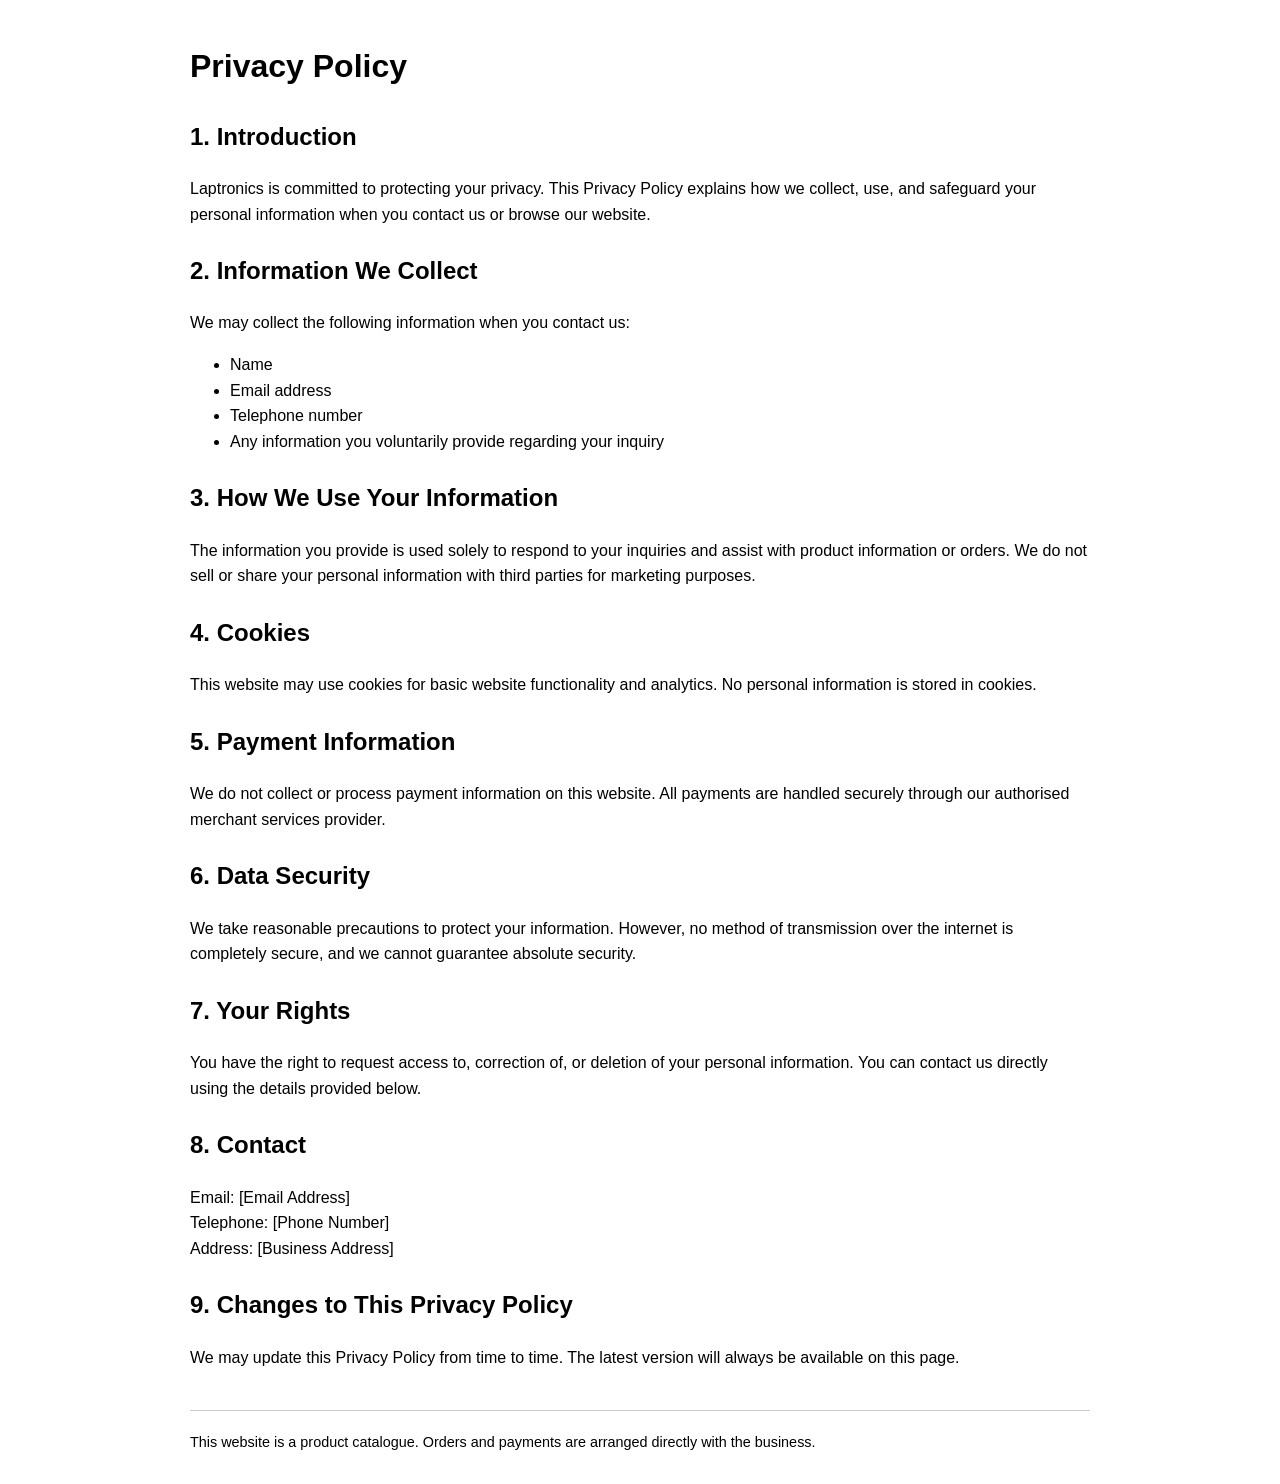
==== privacy.html @ dfdd9b22 "Privacy policy added" ====
<!DOCTYPE html><html lang="en">
<head>
<meta charset="UTF-8">
<meta name="viewport" content="width=device-width, initial-scale=1.0">
<title>Privacy Policy - Laptronics</title><style>
body{
    font-family: Arial, sans-serif;
    max-width: 900px;
    margin: auto;
    padding: 20px;
    line-height: 1.6;
}

h1{
    margin-bottom: 10px;
}

h2{
    margin-top: 25px;
}

p{
    margin: 10px 0;
}

footer{
    margin-top: 40px;
    padding-top: 10px;
    border-top: 1px solid #ccc;
    font-size: 0.9em;
}
</style></head>
<body><h1>Privacy Policy</h1><h2>1. Introduction</h2>
<p>
Laptronics is committed to protecting your privacy. This Privacy Policy explains how we collect, use, and safeguard your personal information when you contact us or browse our website.
</p><h2>2. Information We Collect</h2>
<p>
We may collect the following information when you contact us:
<ul>
<li>Name</li>
<li>Email address</li>
<li>Telephone number</li>
<li>Any information you voluntarily provide regarding your inquiry</li>
</ul>
</p><h2>3. How We Use Your Information</h2>
<p>
The information you provide is used solely to respond to your inquiries and assist with product information or orders. We do not sell or share your personal information with third parties for marketing purposes.
</p><h2>4. Cookies</h2>
<p>
This website may use cookies for basic website functionality and analytics. No personal information is stored in cookies.
</p><h2>5. Payment Information</h2>
<p>
We do not collect or process payment information on this website. All payments are handled securely through our authorised merchant services provider.
</p><h2>6. Data Security</h2>
<p>
We take reasonable precautions to protect your information. However, no method of transmission over the internet is completely secure, and we cannot guarantee absolute security.
</p><h2>7. Your Rights</h2>
<p>
You have the right to request access to, correction of, or deletion of your personal information. You can contact us directly using the details provided below.
</p><h2>8. Contact</h2>
<p>
Email: [Email Address]<br>
Telephone: [Phone Number]<br>
Address: [Business Address]
</p><h2>9. Changes to This Privacy Policy</h2>
<p>
We may update this Privacy Policy from time to time. The latest version will always be available on this page.
</p><footer>
<p>
This website is a product catalogue. Orders and payments are arranged directly with the business.
</p>
</footer></body>
</html>
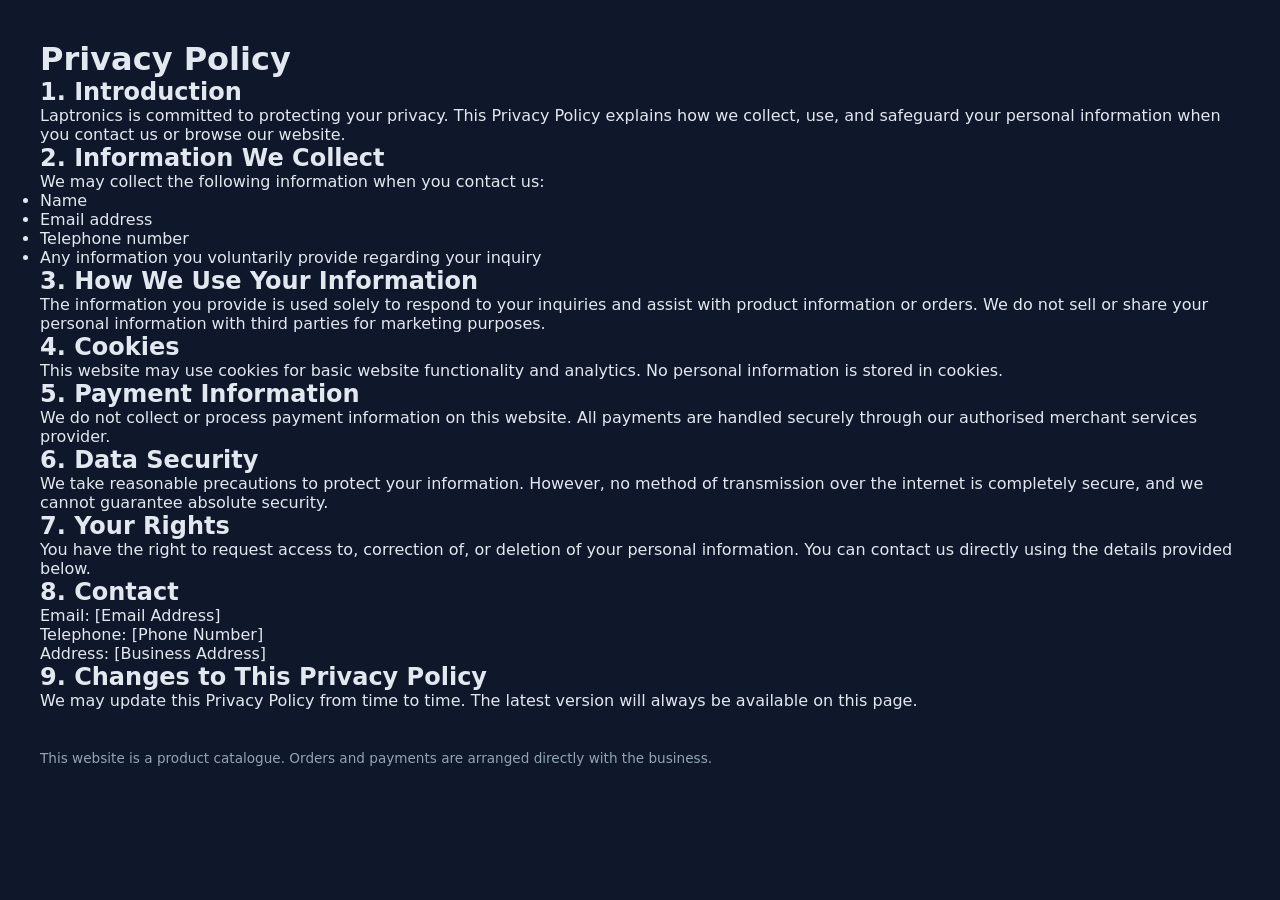
==== commit 9085d210: "Update privacy.html" ====
--- a/privacy.html
+++ b/privacy.html
@@ -1,73 +1,51 @@
 <!DOCTYPE html><html lang="en">
-<head>
-<meta charset="UTF-8">
-<meta name="viewport" content="width=device-width, initial-scale=1.0">
-<title>Privacy Policy - Laptronics</title><style>
-body{
-    font-family: Arial, sans-serif;
-    max-width: 900px;
-    margin: auto;
-    padding: 20px;
-    line-height: 1.6;
-}
-
-h1{
-    margin-bottom: 10px;
-}
-
-h2{
-    margin-top: 25px;
-}
-
-p{
-    margin: 10px 0;
-}
-
-footer{
-    margin-top: 40px;
-    padding-top: 10px;
-    border-top: 1px solid #ccc;
-    font-size: 0.9em;
-}
-</style></head>
-<body><h1>Privacy Policy</h1><h2>1. Introduction</h2>
-<p>
-Laptronics is committed to protecting your privacy. This Privacy Policy explains how we collect, use, and safeguard your personal information when you contact us or browse our website.
-</p><h2>2. Information We Collect</h2>
-<p>
-We may collect the following information when you contact us:
-<ul>
-<li>Name</li>
-<li>Email address</li>
-<li>Telephone number</li>
-<li>Any information you voluntarily provide regarding your inquiry</li>
-</ul>
-</p><h2>3. How We Use Your Information</h2>
-<p>
-The information you provide is used solely to respond to your inquiries and assist with product information or orders. We do not sell or share your personal information with third parties for marketing purposes.
-</p><h2>4. Cookies</h2>
-<p>
-This website may use cookies for basic website functionality and analytics. No personal information is stored in cookies.
-</p><h2>5. Payment Information</h2>
-<p>
-We do not collect or process payment information on this website. All payments are handled securely through our authorised merchant services provider.
-</p><h2>6. Data Security</h2>
-<p>
-We take reasonable precautions to protect your information. However, no method of transmission over the internet is completely secure, and we cannot guarantee absolute security.
-</p><h2>7. Your Rights</h2>
-<p>
-You have the right to request access to, correction of, or deletion of your personal information. You can contact us directly using the details provided below.
-</p><h2>8. Contact</h2>
-<p>
-Email: [Email Address]<br>
-Telephone: [Phone Number]<br>
-Address: [Business Address]
-</p><h2>9. Changes to This Privacy Policy</h2>
-<p>
-We may update this Privacy Policy from time to time. The latest version will always be available on this page.
-</p><footer>
-<p>
-This website is a product catalogue. Orders and payments are arranged directly with the business.
-</p>
-</footer></body>
+    <head>
+    <meta charset="UTF-8">
+    <meta name="viewport" content="width=device-width, initial-scale=1.0">
+    <title>Privacy Policy - Laptronics</title>
+    <link rel="stylesheet" href="./main.css"/>
+</head>
+<body>
+    <h1>Privacy Policy</h1>
+    <h2>1. Introduction</h2>
+    <p>
+    Laptronics is committed to protecting your privacy. This Privacy Policy explains how we collect, use, and safeguard your personal information when you contact us or browse our website.
+    </p><h2>2. Information We Collect</h2>
+    <p>
+    We may collect the following information when you contact us:
+    <ul>
+    <li>Name</li>
+    <li>Email address</li>
+    <li>Telephone number</li>
+    <li>Any information you voluntarily provide regarding your inquiry</li>
+    </ul>
+    </p><h2>3. How We Use Your Information</h2>
+    <p>
+    The information you provide is used solely to respond to your inquiries and assist with product information or orders. We do not sell or share your personal information with third parties for marketing purposes.
+    </p><h2>4. Cookies</h2>
+    <p>
+    This website may use cookies for basic website functionality and analytics. No personal information is stored in cookies.
+    </p><h2>5. Payment Information</h2>
+    <p>
+    We do not collect or process payment information on this website. All payments are handled securely through our authorised merchant services provider.
+    </p><h2>6. Data Security</h2>
+    <p>
+    We take reasonable precautions to protect your information. However, no method of transmission over the internet is completely secure, and we cannot guarantee absolute security.
+    </p><h2>7. Your Rights</h2>
+    <p>
+    You have the right to request access to, correction of, or deletion of your personal information. You can contact us directly using the details provided below.
+    </p><h2>8. Contact</h2>
+    <p>
+    Email: [Email Address]<br>
+    Telephone: [Phone Number]<br>
+    Address: [Business Address]
+    </p><h2>9. Changes to This Privacy Policy</h2>
+    <p>
+    We may update this Privacy Policy from time to time. The latest version will always be available on this page.
+    </p><footer>
+        <p>
+        This website is a product catalogue. Orders and payments are arranged directly with the business.
+        </p>
+    </footer>
+</body>
 </html>
--- a/main.css
+++ b/main.css
@@ -0,0 +1,232 @@
+/* ========================================
+   VARIABLES
+======================================== */
+
+:root {
+    --bg: #0f172a;
+    --card: #1e293b;
+    --accent: #38bdf8;
+    --text: #e2e8f0;
+    --muted: #94a3b8;
+}
+
+/* ========================================
+   RESET / BASE
+======================================== */
+
+* {
+    box-sizing: border-box;
+    margin: 0;
+    padding: 0;
+    font-family: system-ui, -apple-system, Segoe UI, Roboto, sans-serif;
+}
+
+body {
+    background: var(--bg);
+    color: var(--text);
+    padding: 20px;
+    min-height: 100vh;
+}
+
+img {
+    max-width: 100%;
+    border-radius: 10px;
+}
+
+/* ========================================
+   GENERAL LAYOUT
+======================================== */
+
+.container {
+    max-width: 1000px;
+    margin: auto;
+    width: 100%;
+}
+
+footer {
+    margin-top: 40px;
+    font-size: 0.85rem;
+    color: var(--muted);
+}
+
+/* ========================================
+   HERO SECTION (Homepage)
+======================================== */
+
+.hero {
+    margin-bottom: 50px;
+    text-align: center;
+}
+
+.hero h1 {
+    font-size: 2.5rem;
+    margin-bottom: 15px;
+}
+
+.tagline {
+    color: var(--muted);
+    margin-bottom: 20px;
+    font-size: 1.1rem;
+}
+
+.contact {
+    font-size: 0.9rem;
+    color: var(--muted);
+}
+
+/* ========================================
+   BADGES / BUTTONS
+======================================== */
+
+.badge {
+    display: inline-block;
+    background: var(--accent);
+    color: #0f172a;
+    padding: 8px 14px;
+    border-radius: 999px;
+    font-weight: 600;
+    font-size: 0.9rem;
+}
+
+.cta {
+    display: inline-block;
+    margin-top: 20px;
+    background: var(--accent);
+    color: #0f172a;
+    padding: 12px 20px;
+    border-radius: 999px;
+    font-weight: 600;
+    text-decoration: none;
+    transition: 0.2s ease;
+}
+
+.cta:hover {
+    opacity: 0.85;
+}
+
+/* ========================================
+   SERVICE CARDS (Homepage)
+======================================== */
+
+.services {
+    display: grid;
+    gap: 20px;
+}
+
+.service-card {
+    display: block;
+    background: var(--card);
+    padding: 25px;
+    border-radius: 16px;
+    text-align: center;
+    box-shadow: 0 10px 30px rgba(0,0,0,0.3);
+    text-decoration: none;
+    color: var(--text);
+    transition: 0.2s ease;
+}
+
+.service-card:hover {
+    transform: translateY(-4px);
+    box-shadow: 0 15px 35px rgba(0,0,0,0.4);
+}
+
+.service-card h2 {
+    margin-bottom: 10px;
+}
+
+.service-card p {
+    color: var(--muted);
+}
+
+/* ========================================
+   CATALOG PAGE
+======================================== */
+
+.products {
+    display: grid;
+    gap: 20px;
+    grid-template-columns: repeat(auto-fit, minmax(220px, 1fr));
+}
+
+.product-card {
+    display: block;
+    background: var(--card);
+    padding: 15px;
+    border-radius: 12px;
+    text-decoration: none;
+    color: var(--text);
+}
+
+.product-card img {
+    border-radius: 8px;
+    margin-bottom: 10px;
+}
+
+.price {
+    font-size: 1.4rem;
+    font-weight: bold;
+    margin-top: 10px;
+}
+
+/* ========================================
+   PRODUCT DETAIL PAGE
+======================================== */
+
+.product-page {
+    max-width: 900px;
+    margin: auto;
+    padding: 40px 20px;
+}
+
+.specs {
+    margin-top: 20px;
+    background: var(--card);
+    padding: 15px;
+    border-radius: 10px;
+}
+
+/* ========================================
+   INFO PAGES
+======================================== */
+
+.info-page {
+    max-width: 900px;
+    margin: auto;
+    line-height: 1.6;
+}
+
+.info-page h1 {
+    margin-bottom: 10px;
+}
+
+.info-page h2 {
+    margin-top: 25px;
+}
+
+.info-page p {
+    margin: 10px 0;
+}
+
+/* ========================================
+   LINKS
+======================================== */
+
+a {
+    color: var(--accent);
+    text-decoration: none;
+}
+
+/* ========================================
+   DESKTOP ENHANCEMENTS
+======================================== */
+
+@media (min-width: 768px) {
+
+    .services {
+        grid-template-columns: repeat(3, 1fr);
+    }
+
+    body {
+        padding: 40px;
+    }
+}
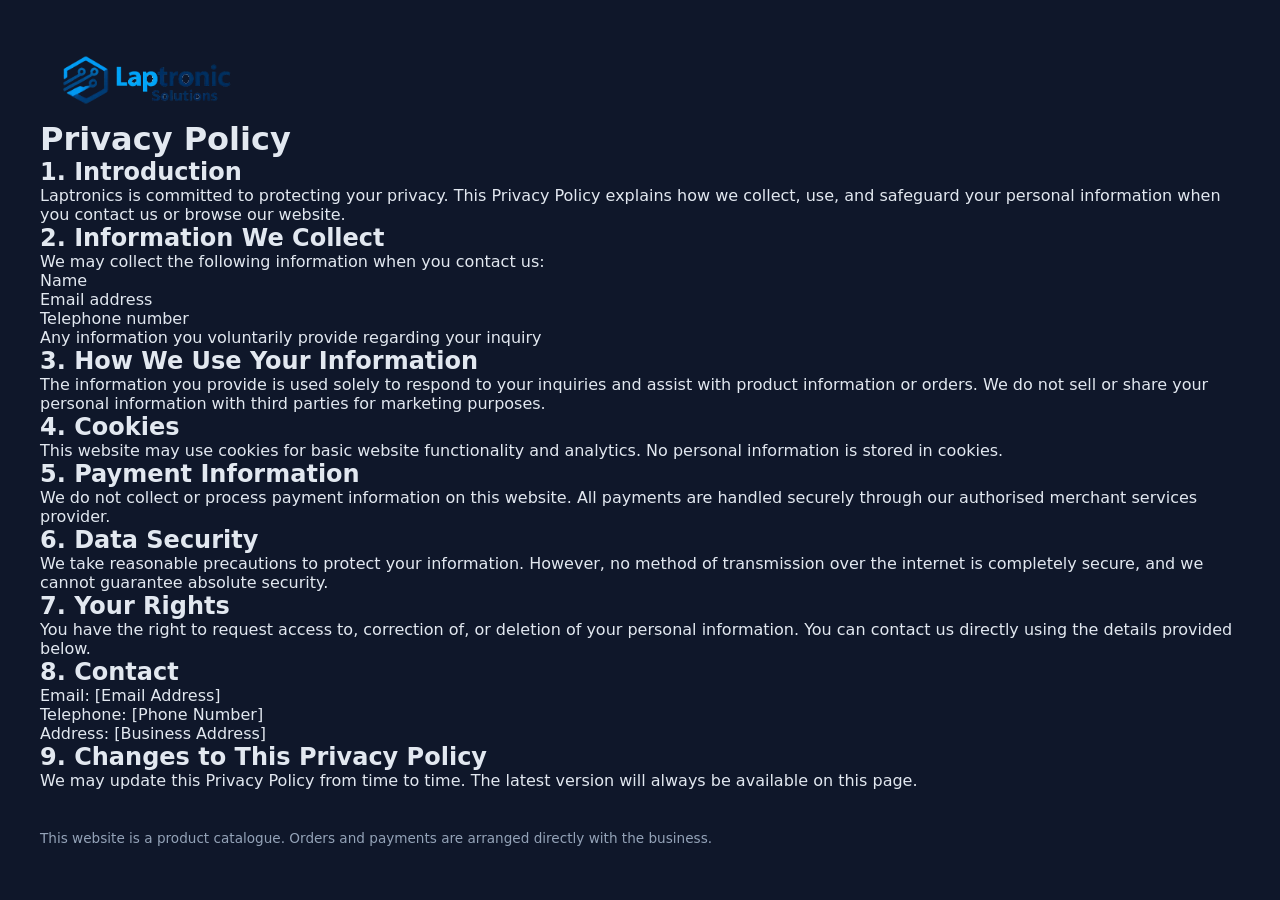
==== commit dd01d47b: "Update privacy.html" ====
--- a/privacy.html
+++ b/privacy.html
@@ -6,6 +6,13 @@
     <link rel="stylesheet" href="./main.css"/>
 </head>
 <body>
+    <header>
+      <a href="./index.html">
+        <img src="images/laptronics-logo.webp" 
+             alt="Laptronic Solutions" 
+             style="height:50px; width:auto;">
+      </a>
+    </header>
     <h1>Privacy Policy</h1>
     <h2>1. Introduction</h2>
     <p>
--- a/main.css
+++ b/main.css
@@ -33,9 +33,24 @@
     border-radius: 10px;
 }
 
+/* Remove bullets from lists */
+ul, ol {
+    list-style: none;
+    padding-left: 0; /* remove default indentation */
+    margin-left: 0;
+}
+
 /* ========================================
    GENERAL LAYOUT
 ======================================== */
+header {
+    padding: 15px 20px;
+    background: #0f172a; /* or your page header color */
+}
+
+header img {
+    display: block;
+}
 
 .container {
     max-width: 1000px;
